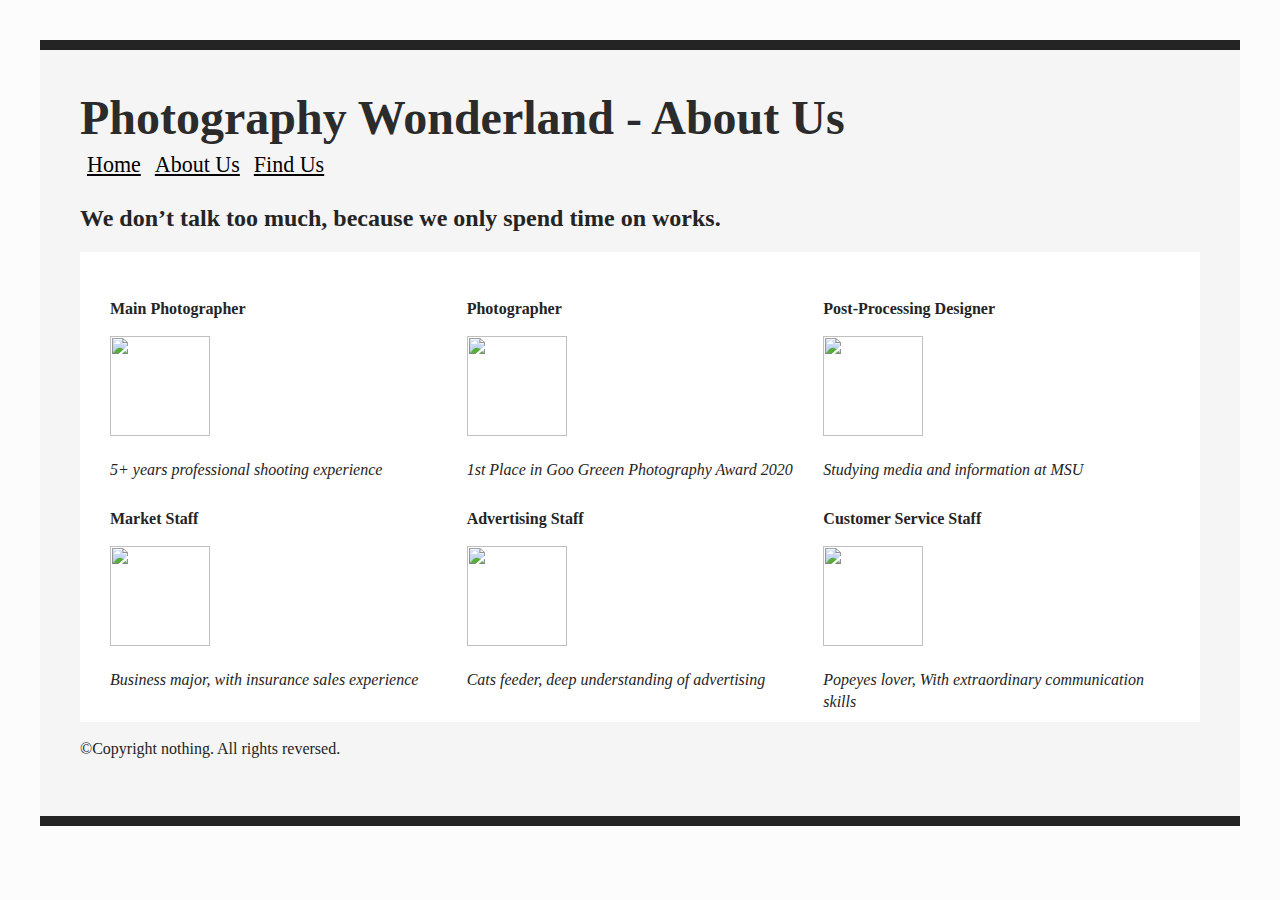
==== aboutus.html @ f890b98c "update" ====
<!DOCTYPE html>
<html lang="en">
<head>
    <meta charset="UTF-8">
    <meta name="viewport" content="width=device-width, initial-scale=1.0">
    <link rel="stylesheet" href="style.css">
    <title>Sweet Life :)</title>
</head>

<body>
    <header>
        <h1> Photography Wonderland - About Us</h1>
    </header>

    <div id="menubar">
        <a href="index.html">Home</a>
        <a href="aboutus.html">About Us</a>
        <a href="findme.html">Find Us</a>
    </div>

    <h2>We don’t talk too much, because we only spend time on works.</h2>

    <div class="wrapper2">
        <div class="2box1"><p><strong>Main Photographer</strong></p>
            <p><img class="balll" src="resources/01.JPG" height="100" width="100" ></p>
            <p><em>5+ years professional shooting experience</em></p>

        </div>
        <div class="2box2"><p><strong>Photographer</strong></p>
            <p><img class="balll" src="resources/02.JPG" height="100" width="100" ></p>
            <p><em>1st Place in Goo Greeen Photography Award 2020</em></p>
        </div>
        <div class="2box3"><p><strong>Post-Processing Designer</strong></p>
            <p><img class="balll" src="resources/03.jpeg" height="100" width="100" ></p>
            <p><em>Studying media and information at MSU</em></p>
        </div>
        <div class="2box4"><p><strong>Market Staff</strong></p>
            <p><img class="balll" src="resources/04.jpeg" height="100" width="100" ></p>
            <p><em>Business major, with insurance sales experience</em></p>
        </div>
        <div class="2box5"><p><strong>Advertising Staff</strong></p>
            <p><img class="balll" src="resources/06.jpeg" height="100" width="100" ></p>
            <p><em>Cats feeder, deep understanding of advertising</em></p>
        </div>
        <div class="2box6"><p><strong>Customer Service Staff</strong></p>
            <p><img class="balll" src="resources/05.jpeg" height="100" width="100" ></p>
            <p><em>Popeyes lover, With extraordinary communication skills</em></p>
        </div>
    </div>
   
    

  

    <footer>
        <p>©Copyright nothing. All rights reversed.</p>
    </footer>
</body>

</html>
---- style.css ----
html {
    background: rgb(252, 252, 252);
}


header {
    background-color:whitesmoke;
    color: rgb(44, 43, 43);
}


#menubar {
    overflow: hidden;
}

#menubar a{
    float: left;
    color: black;
    text-align: center;
    padding: 7px;
    font-size: 3ex;
}

  

body {
   
    font-family: 'Times New Roman', Times, serif;
    margin: 40px;
    padding: 40px;
    color: #242424;
    border-top: 10px solid #242424;
    border-bottom: 10px solid #242424;
    background-color: whitesmoke;
}

.wrapper {
    display: flex;
  }
.box1 {
    background-color: whitesmoke;
}
.box2 {
    padding: 40px;
    background-color: whitesmoke;
}

.wrapper2 {
    display: grid;
    grid-template-columns: 1fr 1fr 1fr;
    grid-template-rows: 200px 200px;
    grid-gap: 10px;
    background-color: white;
    padding: 30px;
}


h1 {
    font-size: 3em;
    margin: 0;
}

p {
    line-height: 1.4em;
}



#sub {
    border-top: 5px solid black;
    
    font-family: Verdana, Geneva, Tahoma, sans-serif;  
}

@media screen and (max-width: 600px) {
    body {
      background-color: blue;
    }
  }


.card {
    background-color: white;
    border-radius: 35px;
    margin: 0 auto;
    width: 400px;
    text-align: center;
    box-shadow:rgb(53, 51, 52) 3px 3px 3px;
    border: 1px solid rgb(3, 3, 3);
}

.card .avatar {
    box-shadow: rgb(36, 35, 35) 3px 3px 3px;
    width: 100px;
    border-radius: 50%;
    margin-top: -50px ;
}

.contacts {
    margin: 0;
    padding: 0;
    list-style-type: none;
}

.contacts li {
    width: 30px;
    display: inline-block;
    padding: 20px 10px;
}

.contacts li a img:hover {
    opacity: 0.5;
    transition: opacity ease-in-out 0.2s;
}

.contacts img {
    width: 100%;
}
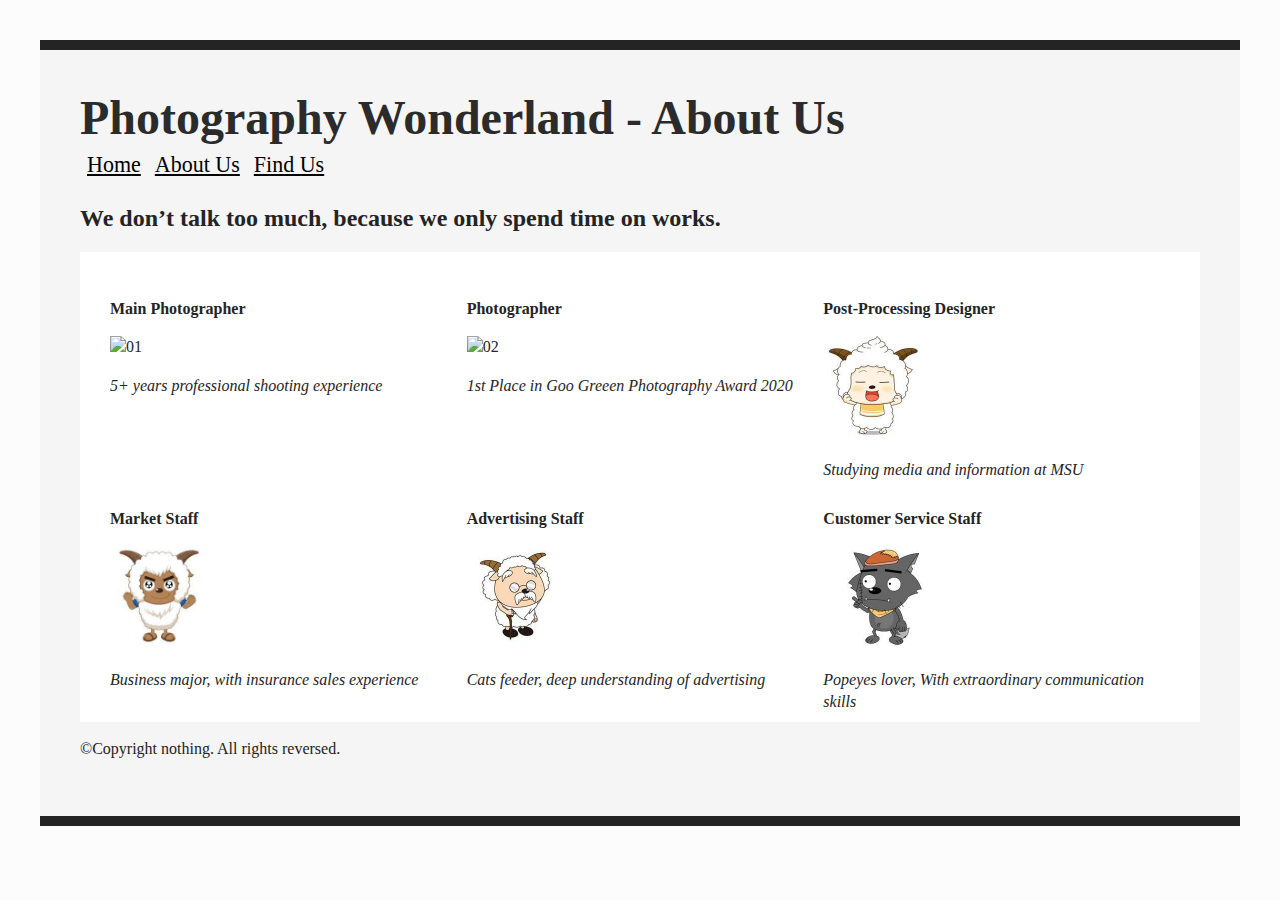
==== commit cbfdf7c7: "update!" ====
--- a/aboutus.html
+++ b/aboutus.html
@@ -22,28 +22,28 @@
 
     <div class="wrapper2">
         <div class="2box1"><p><strong>Main Photographer</strong></p>
-            <p><img class="balll" src="resources/01.JPG" height="100" width="100" ></p>
+            <p><img class="balll" src="resources/01.JPG" height="100" width="100" alt="01" ></p>
             <p><em>5+ years professional shooting experience</em></p>
 
         </div>
         <div class="2box2"><p><strong>Photographer</strong></p>
-            <p><img class="balll" src="resources/02.JPG" height="100" width="100" ></p>
+            <p><img class="balll" src="resources/02.JPG" height="100" width="100" alt="02"></p>
             <p><em>1st Place in Goo Greeen Photography Award 2020</em></p>
         </div>
         <div class="2box3"><p><strong>Post-Processing Designer</strong></p>
-            <p><img class="balll" src="resources/03.jpeg" height="100" width="100" ></p>
+            <p><img class="balll" src="resources/03.jpeg" height="100" width="100" alt="03"></p>
             <p><em>Studying media and information at MSU</em></p>
         </div>
         <div class="2box4"><p><strong>Market Staff</strong></p>
-            <p><img class="balll" src="resources/04.jpeg" height="100" width="100" ></p>
+            <p><img class="balll" src="resources/04.jpeg" height="100" width="100" alt="04"></p>
             <p><em>Business major, with insurance sales experience</em></p>
         </div>
         <div class="2box5"><p><strong>Advertising Staff</strong></p>
-            <p><img class="balll" src="resources/06.jpeg" height="100" width="100" ></p>
+            <p><img class="balll" src="resources/06.jpeg" height="100" width="100" alt="05"></p>
             <p><em>Cats feeder, deep understanding of advertising</em></p>
         </div>
         <div class="2box6"><p><strong>Customer Service Staff</strong></p>
-            <p><img class="balll" src="resources/05.jpeg" height="100" width="100" ></p>
+            <p><img class="balll" src="resources/05.jpeg" height="100" width="100" alt="06"></p>
             <p><em>Popeyes lover, With extraordinary communication skills</em></p>
         </div>
     </div>
